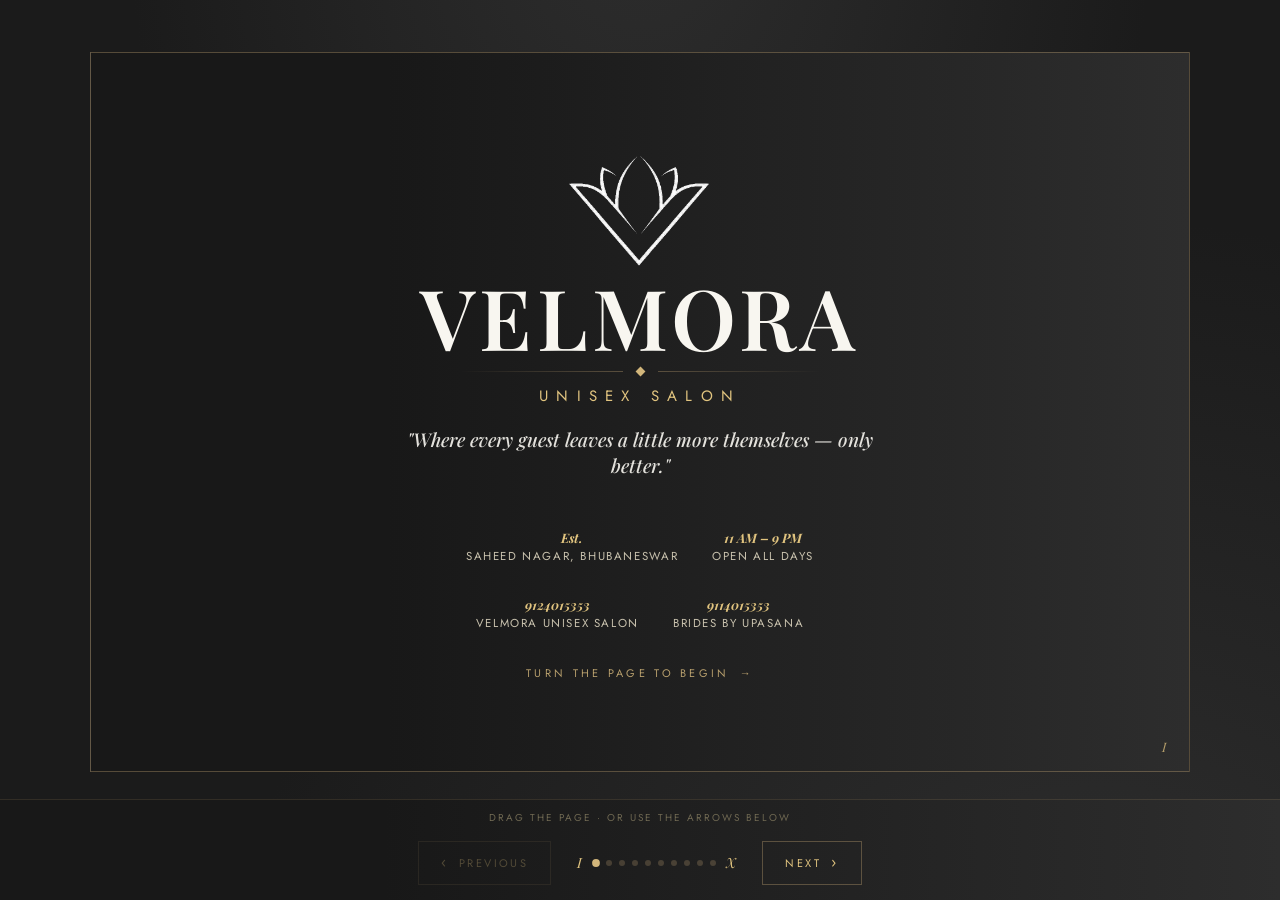
==== index.html @ 3c0b514e "Initial commit" ====
<!DOCTYPE html>
<html lang="en">

<head>
  <meta charset="UTF-8">
  <meta name="viewport" content="width=device-width, initial-scale=1.0, maximum-scale=1.0, user-scalable=no">
  <title>Velmora Unisex Salon</title>
  <link rel="stylesheet" href="style.css">
</head>
<body>
  <div class="backdrop"></div>
  <div class="book-shell">
    <div class="book" id="book">
      <!-- Page 1 start -->
      <div class="sheet" data-index="0">
        <div class="face front">
          <div class="page-inner p-home">
            <img src="logo-velmora-png.png" class="logo-img" />
            <h1>VELMORA</h1>
            <div class="divider"><span class="line"></span><span class="diamond"></span><span class="line r"></span>
            </div>
            <div class="sub">UNISEX&nbsp;SALON</div>
            <p class="tag">"Where every guest leaves a little more themselves &mdash; only better."</p>
            <div class="meta">
              <div><b>Est. </b>Saheed Nagar, Bhubaneswar</div>
              <div><b>11 AM &ndash; 9 PM</b>Open all days</div>
            </div>
            <div class="meta">
              <div><b>9124015353</b>VELMORA Unisex Salon</div>
              <div><b>9114015353</b>Brides by Upasana</div>
            </div>
            <div class="cta">Turn the page to begin <span class="arrow">&rarr;</span></div>
          </div>
        </div>
        <div class="face back">
          <div class="verso"><svg viewBox="0 0 200 150" fill="none">
              <g stroke="currentColor" stroke-width="2.4">
                <path d="M100 16 C120 42 128 70 100 112 C72 70 80 42 100 16 Z" />
              </g>
            </svg><span>Velmora</span></div>
        </div>
      </div>
      <!-- Page 2 end -->
      <!-- Page 3 start -->
      <div class="sheet" data-index="1">
        <div class="face front">
          <div class="page-inner p-menu">
            <div class="eyebrow">The Menu</div>
            <h2>Women</h2>
            <div class="lede">All prices in INR &middot; inclusive of consultation</div>
            <div class="menu-grid">
              <div class="menu-cat">
                <h3>Hair Cut</h3>
                <div class="menu-item">
                  <span class="name">Hair Cut</span>
                  <span class="dots"></span>
                  <span class="price">&#8377;800</span>
                </div>
                <div class="menu-item">
                  <span class="name">Trimming (Without Wash)</span>
                  <span class="dots"></span>
                  <span class="price">&#8377;800</span>
                </div>
                <div class="menu-item">
                  <span class="name">Creative Haircut</span>
                  <span class="dots"></span>
                  <span class="price">&#8377;1200</span>
                </div>
                <div class="menu-item">
                  <span class="name">Haircut – Child (Below 5 Years)</span>
                  <span class="dots"></span>
                  <span class="price">&#8377;450</span>
                </div>
                <div class="menu-item">
                  <span class="name">Fringe / Flick</span>
                  <span class="dots"></span>
                  <span class="price">&#8377;300</span>
                </div>
              </div>
              <div class="menu-cat">
                <h3>Hair Styling (Without Wash)</h3>
                <div class="menu-item">
                  <span class="name">Blow Dry Setting</span>
                  <span class="dots"></span>
                  <span class="price">&#8377;500</span>
                </div>
                <div class="menu-item">
                  <span class="name">Ironing</span>
                  <span class="dots"></span>
                  <span class="price">&#8377;600</span>
                </div>
                <div class="menu-item">
                  <span class="name">Waves / Curls</span>
                  <span class="dots"></span>
                  <span class="price">&#8377;700</span>
                </div>
                <div class="menu-item">
                  <span class="name">Crimping</span>
                  <span class="dots"></span>
                  <span class="price">&#8377;700</span>
                </div>
              </div>
              <div class="menu-cat">
                <h3>Hair Care (Wash / Conditioning / Massage)</h3>
                <div class="menu-item">
                  <span class="name">Hair Wash</span><span class="dots"></span>
                  <span class="price">&#8377;500 (Basic) / &#8377;500 (Signature)</span>
                </div>
                <div class="menu-item">
                  <span class="name">Hair Wash with Blow Dry Setting</span><span class="dots"></span>
                  <span class="price">&#8377;700 (Basic) / &#8377;850 (Signature)</span>
                </div>
              </div>
              <div class="menu-cat">
                <h3>Head Message</h3>
                <div class="menu-item">
                  <span class="name">Head Message (Coconut Oil)</span><span class="dots"></span>
                  <span class="price">&#8377;800</span>
                </div>
                <div class="menu-item">
                  <span class="name">Head Message (Olive Oil)</span><span class="dots"></span>
                  <span class="price">&#8377;900</span>
                </div>
                <div class="menu-item">
                  <span class="name">Head Message (Almond Oil)</span><span class="dots"></span>
                  <span class="price">&#8377;900</span>
                </div>
                <div class="menu-item">
                  <span class="name">Dry</span><span class="dots"></span>
                  <span class="price">&#8377;400</span>
                </div>
              </div>
            </div>
          </div>
        </div>
        <div class="face back">
          <div class="verso"><svg viewBox="0 0 200 150" fill="none">
              <g stroke="currentColor" stroke-width="2.4">
                <path d="M140 38 C120 44 106 66 100 100 C128 96 148 82 156 60 C160 50 152 42 140 38 Z" />
              </g>
            </svg><span>Velmora</span></div>
        </div>
      </div>
      <!-- Page 3 end -->
      <!-- Page 4 start -->
      <div class="sheet" data-index="2">
        <div class="face front">
          <div class="page-inner p-menu">
            <div class="eyebrow">Women</div>
            <div class="lede">All prices in INR &middot; inclusive of consultation</div>
            <div class="menu-grid">
              <div class="menu-cat">
                <h3>Hair Colour (With Amonia)</h3>
                <div class="menu-item">
                  <span class="name">Chunks</span>
                  <span class="dots"></span>
                  <span class="price">&#8377;600</span>
                </div>
                <div class="menu-item">
                  <span class="name">Root Touch ( upto 1 inch)</span>
                  <span class="dots"></span>
                  <span class="price">&#8377;1500</span>
                </div>
                <div class="menu-item">
                  <span class="name">Global Colour</span>
                  <span class="dots"></span>
                  <span class="price">&#8377;3000 / &#8377;4000 / &#8377;5000</span>
                </div>
                <div class="menu-item">
                  <span class="name">Highlighter ( per foil)</span>
                  <span class="dots"></span>
                  <span class="price">&#8377;400</span>
                </div>
                <div class="menu-item">
                  <span class="name">Umbre</span>
                  <span class="dots"></span>
                  <span class="price">&#8377;4000 / &#8377;5000 / &#8377;6000</span>
                </div>
                <div class="menu-item">
                  <span class="name">Balayage</span>
                  <span class="dots"></span>
                  <span class="price">&#8377;6000 / &#8377;8000 / &#8377;10000</span>
                </div>
              </div>
              <div class="menu-cat">
                <h3>Hair Colour (Without Amonia)</h3>
                <div class="menu-item">
                  <span class="name">Chunks</span><span class="dots"></span>
                  <span class="price">&#8377;700</span>
                </div>
                <div class="menu-item">
                  <span class="name">Root Touch ( upto 1 inch)</span><span class="dots"></span>
                  <span class="price">&#8377;1800</span>
                </div>
                <div class="menu-item">
                  <span class="name">Global Colour</span><span class="dots"></span>
                  <span class="price">&#8377;3500 / &#8377;4500 / &#8377;5500</span>
                </div>
                <div class="menu-item">
                  <span class="name">Highlighter ( per foil)</span><span class="dots"></span>
                  <span class="price">&#8377;500</span>
                </div>
                <div class="menu-item">
                  <span class="name">Umbre</span><span class="dots"></span>
                  <span class="price">&#8377;4500 / &#8377;5500 / &#8377;6500</span>
                </div>
                <div class="menu-item">
                  <span class="name">Balayage</span><span class="dots"></span>
                  <span class="price">&#8377;5500 / &#8377;6500 / &#8377;7500 / &#8377;8500 / &#8377;10000</span>
                </div>
              </div>
              <div class="menu-cat">
                <h3>Loreal Hair SPA </h3>
                <div class="menu-item">
                  <span class="name">Deep Conditioning SPA</span><span class="dots"></span>
                  <span class="price">&#8377;1800 / &#8377;2000 / &#8377; 2200</span>
                </div>
                <div class="menu-item">
                  <span class="name">Deep Moisture SPA</span><span class="dots"></span>
                  <span class="price">&#8377;2000 / &#8377;2300 / &#8377;2600</span>
                </div>
                <div class="menu-item">
                  <span class="name">Keratin SPA</span><span class="dots"></span>
                  <span class="price">&#8377;2800 / &#8377;3000</span>
                </div>
                <div class="menu-item">
                  <span class="name">Colour Masion SPA</span><span class="dots"></span>
                  <span class="price">&#8377;2300 / &#8377;2500 / &#8377;2700 </span>
                </div>
                <div class="menu-item">
                  <span class="name">Deep Repair SPA</span><span class="dots"></span>
                  <span class="price">&#8377;2500 / &#8377;3000 </span>
                </div>
              </div>
              <div class="menu-cat">
                <h3>Wella Hair SPA</h3>
                <div class="menu-item">
                  <span class="name">Deep Conditioning SPA</span><span class="dots"></span>
                  <span class="price">&#8377;1800 / &#8377; 2200</span>
                </div>
                <div class="menu-item">
                  <span class="name">Deep Moisture SPA</span><span class="dots"></span>
                  <span class="price">&#8377;2000 / &#8377;2200 / &#8377;2400 / &#8377;2500</span>
                </div>
                <div class="menu-item">
                  <span class="name">Keratin SPA</span><span class="dots"></span>
                  <span class="price">&#8377;2800 / &#8377;3000 / &#8377;3500 </span>
                </div>
                <div class="menu-item">
                  <span class="name">Colour Masion SPA</span><span class="dots"></span>
                  <span class="price">&#8377;2500 / &#8377;2800 / &#8377;3000 </span>
                </div>
              </div>
            </div>
          </div>
        </div>
        <div class="face back">
          <div class="verso"><svg viewBox="0 0 200 150" fill="none">
              <g stroke="currentColor" stroke-width="2.4">
                <path d="M140 38 C120 44 106 66 100 100 C128 96 148 82 156 60 C160 50 152 42 140 38 Z" />
              </g>
            </svg><span>Velmora</span></div>
        </div>
      </div>
      <!-- Page 4 end -->
      <!-- Page 3 start -->
      <div class="sheet" data-index="3">
        <div class="face front">
          <div class="page-inner p-menu">
            <div class="eyebrow">Women</div>
            <div class="lede">All prices in INR &middot; inclusive of consultation</div>
            <div class="menu-grid">
              <div class="menu-cat">
                <h3>Hair Ritual SPA</h3>
                <div class="menu-item">
                  <span class="name">Wellaplex</span>
                  <span class="dots"></span>
                  <span class="price">&#8377;3500</span>
                </div>
                <div class="menu-item">
                  <span class="name">Anti Dandruff</span>
                  <span class="dots"></span>
                  <span class="price">&#8377;2000</span>
                </div>
                <div class="menu-item">
                  <span class="name">Anti Breakage</span>
                  <span class="dots"></span>
                  <span class="price">&#8377;2500</span>
                </div>
                <div class="menu-item">
                  <span class="name">Scalp Hydrating</span>
                  <span class="dots"></span>
                  <span class="price">&#8377;2000</span>
                </div>
                <div class="menu-item">
                  <span class="name">Scalp Misturising</span>
                  <span class="dots"></span>
                  <span class="price">&#8377;2000</span>
                </div>
              </div>
              <div class="menu-cat">
                <h3>Hair Texture </h3>
                <div class="menu-item">
                  <span class="name">Straighling / Smoothing</span>
                  <span class="dots"></span>
                  <span class="price">&#8377;6000 / &#8377;7000 / &#8377;8000 / &#8377;9000</span>
                </div>
                <div class="menu-item">
                  <span class="name">Keratin</span>
                  <span class="dots"></span>
                  <span class="price">&#8377;6000 / &#8377;7000 / &#8377;8000 / &#8377;9000</span>
                </div>
                <div class="menu-item">
                  <span class="name">Botox /Nanoplacia</span>
                  <span class="dots"></span>
                  <span class="price">&#8377;6500 / &#8377;7500 / &#8377;8500 / &#8377;9500</span>
                </div>
              </div>
              <div class="menu-cat">
                <h3>Threading</h3>
                <div class="menu-item">
                  <span class="name">Eyebrows </span><span class="dots"></span>
                  <span class="price">&#8377;550 (per each)</span>
                </div>
                <div class="menu-item">
                  <span class="name">Upper Lip / Lower Lip</span><span class="dots"></span>
                  <span class="price">&#8377;50</span>
                </div>
                <div class="menu-item">
                  <span class="name">Forehead </span><span class="dots"></span>
                  <span class="price">&#8377;50</span>
                </div>
                <div class="menu-item">
                  <span class="name">Chin </span><span class="dots"></span>
                  <span class="price">&#8377;50</span>
                </div>
                <div class="menu-item">
                  <span class="name">Side Lock</span><span class="dots"></span>
                  <span class="price">&#8377;50</span>
                </div>
                <div class="menu-item">
                  <span class="name">Full Face</span><span class="dots"></span>
                  <span class="price">&#8377; 500</span>
                </div>
              </div>
              <div class="menu-cat">
                <h3>Manicure / Pedicure </h3>
                <div class="menu-item">
                  <span class="name">Hand and Foot Massage </span><span class="dots"></span>
                  <span class="price">&#8377;500</span>
                </div>
                <div class="menu-item">
                  <span class="name">Classic Manicure / Pedicure</span><span class="dots"></span>
                  <span class="price">&#8377;750</span>
                </div>
                <div class="menu-item">
                  <span class="name">Premium Manicure / Pedicure</span><span class="dots"></span>
                  <span class="price">&#8377;800</span>
                </div>
                <div class="menu-item">
                  <span class="name">Luxury Manicure / Pedicure </span><span class="dots"></span>
                  <span class="price">&#8377;1500</span>
                </div>
              </div>
            </div>
          </div>
        </div>
        <div class="face back">
          <div class="verso"><svg viewBox="0 0 200 150" fill="none">
              <g stroke="currentColor" stroke-width="2.4">
                <path d="M140 38 C120 44 106 66 100 100 C128 96 148 82 156 60 C160 50 152 42 140 38 Z" />
              </g>
            </svg><span>Velmora</span></div>
        </div>
      </div>
      <!-- Page 5 end -->
      <!-- Page 4 start -->
      <div class="sheet" data-index="4">
        <div class="face front">
          <div class="page-inner p-menu">
            <div class="eyebrow">Women</div>
            <div class="lede">All prices in INR &middot; inclusive of consultation</div>
            <div class="menu-grid">
              <div class="menu-cat">
                <h3>Waxing</h3>
                <div class="menu-item">
                  <span class="name">Forehead</span>
                  <span class="dots"></span>
                  <span class="price">&#8377;70</span>
                </div>
                <div class="menu-item">
                  <span class="name">Upper Lip</span>
                  <span class="dots"></span>
                  <span class="price">&#8377;70</span>
                </div>
                <div class="menu-item">
                  <span class="name">Chin </span>
                  <span class="dots"></span>
                  <span class="price">&#8377;70</span>
                </div>
                <div class="menu-item">
                  <span class="name">Nose </span>
                  <span class="dots"></span>
                  <span class="price">&#8377;70</span>
                </div>
                <div class="menu-item">
                  <span class="name">Jaw Line</span>
                  <span class="dots"></span>
                  <span class="price">&#8377;100</span>
                </div>
                <div class="menu-item">
                  <span class="name">Side Lock </span>
                  <span class="dots"></span>
                  <span class="price">&#8377;100</span>
                </div>
                <div class="menu-item">
                  <span class="name">Under Arms (Rica)</span>
                  <span class="dots"></span>
                  <span class="price">&#8377;200</span>
                </div>
                <div class="menu-item">
                  <span class="name">Under Arms (brazilian) </span>
                  <span class="dots"></span>
                  <span class="price">&#8377;300</span>
                </div>
                <div class="menu-item">
                  <span class="name">Full Leg </span>
                  <span class="dots"></span>
                  <span class="price">&#8377;700</span>
                </div>
                <div class="menu-item">
                  <span class="name">Half Leg </span>
                  <span class="dots"></span>
                  <span class="price">&#8377;550</span>
                </div>
                <div class="menu-item">
                  <span class="name">Full Arms</span>
                  <span class="dots"></span>
                  <span class="price">&#8377;550</span>
                </div>
                <div class="menu-item">
                  <span class="name">Half Arms</span>
                  <span class="dots"></span>
                  <span class="price">&#8377;300</span>
                </div>
              </div>
              <div class="menu-cat">
                <h3>Waxing</h3>
                <div class="menu-item">
                  <span class="name">Full Front</span>
                  <span class="dots"></span>
                  <span class="price">&#8377;1000</span>
                </div>
                <div class="menu-item">
                  <span class="name">Half Front </span>
                  <span class="dots"></span>
                  <span class="price">&#8377;500</span>
                </div>
                <div class="menu-item">
                  <span class="name">Full Back</span>
                  <span class="dots"></span>
                  <span class="price">&#8377;1000</span>
                </div>
                <div class="menu-item">
                  <span class="name">Half Back</span>
                  <span class="dots"></span>
                  <span class="price">&#8377;500</span>
                </div>
                <div class="menu-item">
                  <span class="name">Full Body </span>
                  <span class="dots"></span>
                  <span class="price">&#8377;3500</span>
                </div>
                <div class="menu-item">
                  <span class="name">Bikini</span>
                  <span class="dots"></span>
                  <span class="price">&#8377;2500</span>
                </div>
              </div>
            </div>
          </div>
        </div>
        <div class="face back">
          <div class="verso"><svg viewBox="0 0 200 150" fill="none">
              <g stroke="currentColor" stroke-width="2.4">
                <path d="M140 38 C120 44 106 66 100 100 C128 96 148 82 156 60 C160 50 152 42 140 38 Z" />
              </g>
            </svg><span>Velmora</span></div>
        </div>
      </div>
      <!-- Page 5 end -->
      <!-- Page 6 start -->
      <div class="sheet" data-index="5">
        <div class="face front">
          <div class="page-inner p-menu">
            <div class="eyebrow">Women</div>
            <div class="lede">All prices in INR &middot; inclusive of consultation</div>
            <div class="menu-grid">
              <div class="menu-cat">
                <h3>D-TAN</h3>
                <div class="menu-item">
                  <span class="name">Face </span><span class="dots"></span>
                  <span class="price">&#8377;500</span>
                </div>
                <div class="menu-item">
                  <span class="name">Full Front</span><span class="dots"></span>
                  <span class="price">&#8377; 800</span>
                </div>
                <div class="menu-item">
                  <span class="name">Half Front</span><span class="dots"></span>
                  <span class="price">&#8377;400</span>
                </div>
                <div class="menu-item">
                  <span class="name">Full Back</span><span class="dots"></span>
                  <span class="price">&#8377;800</span>
                </div>
                <div class="menu-item">
                  <span class="name">Half Back</span><span class="dots"></span>
                  <span class="price">&#8377;400</span>
                </div>
                <div class="menu-item">
                  <span class="name">Full Leg </span><span class="dots"></span>
                  <span class="price">&#8377;800</span>
                </div>
                <div class="menu-item">
                  <span class="name">Half Leg</span><span class="dots"></span>
                  <span class="price">&#8377;400</span>
                </div>
                <div class="menu-item">
                  <span class="name">Full Arms</span><span class="dots"></span>
                  <span class="price">&#8377;600</span>
                </div>
                <div class="menu-item">
                  <span class="name">Half Arms</span><span class="dots"></span>
                  <span class="price">&#8377;300</span>
                </div>
                <div class="menu-item">
                  <span class="name">Under Arms</span><span class="dots"></span>
                  <span class="price">&#8377;200</span>
                </div>
                <div class="menu-item">
                  <span class="name">Full Body</span><span class="dots"></span>
                  <span class="price">&#8377;3500</span>
                </div>
              </div>
              <div class="menu-cat">
                <h3>Facial</h3>
                <div class="menu-item">
                  <span class="name">All Skin Type</span>
                  <span class="dots"></span>
                  <span class="price">--</span>
                </div>
                <div class="menu-item">
                  <span class="name">Half Front </span>
                  <span class="dots"></span>
                  <span class="price">&#8377;500</span>
                </div>
                <div class="menu-item">
                  <span class="name">Full Back</span>
                  <span class="dots"></span>
                  <span class="price">&#8377;1000</span>
                </div>
                <div class="menu-item">
                  <span class="name">Half Back</span>
                  <span class="dots"></span>
                  <span class="price">&#8377;500</span>
                </div>
                <div class="menu-item">
                  <span class="name">Full Body </span>
                  <span class="dots"></span>
                  <span class="price">&#8377;3500</span>
                </div>
                <div class="menu-item">
                  <span class="name">Bikini</span>
                  <span class="dots"></span>
                  <span class="price">&#8377;2500</span>
                </div>
                <div class="menu-cat">
                <h3>CLEAN-UP</h3>
                <div class="menu-item">
                  <span class="name">Basic clean-up for dry skin</span>
                  <span class="dots"></span>
                  <span class="price">--</span>
                </div>
                <div class="menu-item">
                  <span class="name">Basic clean-up for oily skin</span>
                  <span class="dots"></span>
                  <span class="price">--</span>
                </div>
                <div class="menu-item">
                  <span class="name">Anti-tan kanpeki clean up</span>
                  <span class="dots"></span>
                  <span class="price">--</span>
                </div>
              </div>
              </div>
            </div>
          </div>
        </div>
        <div class="face back">
          <div class="verso"><svg viewBox="0 0 200 150" fill="none">
              <g stroke="currentColor" stroke-width="2.4">
                <path d="M140 38 C120 44 106 66 100 100 C128 96 148 82 156 60 C160 50 152 42 140 38 Z" />
              </g>
            </svg><span>Velmora</span></div>
        </div>
      </div>
      <!-- Page 6 end -->
      <!-- Page 7 start -->
      <div class="sheet" data-index="6">
        <div class="face front">
          <div class="page-inner p-menu">
            <div class="eyebrow">The Menu</div>
            <h2>Men</h2>
            <div class="lede">All prices in INR &middot; inclusive of consultation</div>
            <div class="menu-grid">
              <div class="menu-cat">
                <h3>Hair Cut</h3>
                <div class="menu-item">
                  <span class="name">Hair Cut</span>
                  <span class="dots"></span>
                  <span class="price">&#8377;450</span>
                </div>
                <div class="menu-item">
                  <span class="name">Haircut – Child (Below 5 Years)</span>
                  <span class="dots"></span>
                  <span class="price">&#8377;300</span>
                </div>
                <div class="menu-item">
                  <span class="name">Hair Wash</span>
                  <span class="dots"></span>
                  <span class="price">&#8377;250</span>
                </div>
                <div class="menu-item">
                  <span class="name">Wash and Styling</span>
                  <span class="dots"></span>
                  <span class="price">&#8377;300</span>
                </div>
              </div>
              <div class="menu-cat">
                <h3>Beard</h3>
                <div class="menu-item">
                  <span class="name">Beard Shaving</span>
                  <span class="dots"></span>
                  <span class="price">&#8377;200</span>
                </div>
                <div class="menu-item">
                  <span class="name">Beard Trimming</span>
                  <span class="dots"></span>
                  <span class="price">&#8377;250</span>
                </div>
                <div class="menu-item">
                  <span class="name">Beard Styling</span>
                  <span class="dots"></span>
                  <span class="price">&#8377;300</span>
                </div>
              </div>
              <div class="menu-cat">
                <h3>Hair SPA (Gents) Loreal / Wella </h3>
                <div class="menu-item">
                  <span class="name">Deep Conditioning</span><span class="dots"></span>
                  <span class="price">&#8377;1300</span>
                </div>
                <div class="menu-item">
                  <span class="name">Deep Moisturising</span><span class="dots"></span>
                  <span class="price">&#8377;1500</span>
                </div>
                <div class="menu-item">
                  <span class="name">Deep Repairing</span><span class="dots"></span>
                  <span class="price">&#8377;1700</span>
                </div>
                <div class="menu-item">
                  <span class="name">Colour Shine</span><span class="dots"></span>
                  <span class="price">&#8377;1500</span>
                </div>
              </div>
              <div class="menu-cat">
                <h3>Hair Rituals</h3>
                <div class="menu-item">
                  <span class="name">Anti Dandruff </span><span class="dots"></span>
                  <span class="price">&#8377;1500</span>
                </div>
                <div class="menu-item">
                  <span class="name">Anti Breakage</span><span class="dots"></span>
                  <span class="price">&#8377;1500</span>
                </div>
                <div class="menu-cat">
                  <h3>Head Massage</h3>
                  <div class="menu-item">
                    <span class="name">Head Massage (coconut oil / olive oil / almond oil)</span><span
                      class="dots"></span>
                    <span class="price">&#8377;800</span>
                  </div>
                </div>
              </div>
            </div>
          </div>
        </div>
        <div class="face back">
          <div class="verso"><svg viewBox="0 0 200 150" fill="none">
              <g stroke="currentColor" stroke-width="2.4">
                <path d="M140 38 C120 44 106 66 100 100 C128 96 148 82 156 60 C160 50 152 42 140 38 Z" />
              </g>
            </svg><span>Velmora</span></div>
        </div>
      </div>
      <!-- Page 7 end -->
      <!-- Page 8 start -->
      <div class="sheet" data-index="7">
        <div class="face front">
          <div class="page-inner p-menu">
            <div class="eyebrow">The Menu</div>
            <h2>Men</h2>
            <div class="lede">All prices in INR &middot; inclusive of consultation</div>
            <div class="menu-grid">
              <div class="menu-cat">
                <h3>Colour </h3>
                <div class="menu-item">
                  <span class="name">Global Colour </span>
                  <span class="dots"></span>
                  <span class="price">&#8377;1500 / &#8377;3000</span>
                </div>
                <div class="menu-item">
                  <span class="name">Highlight Hair Colour</span>
                  <span class="dots"></span>
                  <span class="price">&#8377;1500 / &#8377; 3000</span>
                </div>
                <div class="menu-item">
                  <span class="name">Beard Colour</span>
                  <span class="dots"></span>
                  <span class="price">&#8377;600</span>
                </div>
                <div class="menu-item">
                  <span class="name">Moustache Colour</span>
                  <span class="dots"></span>
                  <span class="price">&#8377;300</span>
                </div>
              </div>
              <div class="menu-cat">
                <h3>Hair SPA</h3>
                <div class="menu-item">
                  <span class="name">Deep Conditioning SPA</span>
                  <span class="dots"></span>
                  <span class="price">&#8377;1200</span>
                </div>
                <div class="menu-item">
                  <span class="name">Colour Save Hair SPA</span>
                  <span class="dots"></span>
                  <span class="price">&#8377;2000</span>
                </div>
                <div class="menu-item">
                  <span class="name">Dandruff Treatment</span>
                  <span class="dots"></span>
                  <span class="price">&#8377;2000</span>
                </div>
              </div>
              <div class="menu-cat">
                <h3>Hair Texture </h3>
                <div class="menu-item">
                  <span class="name">Straightening / Smoothening / Rebonding</span><span class="dots"></span>
                  <span class="price">&#8377;3000 / &#8377;3500 / &#8377;4000</span>
                </div>
                <div class="menu-item">
                  <span class="name">Keratin </span><span class="dots"></span>
                  <span class="price">&#8377; 3000 / &#8377; 4000 / &#8377;5000</span>
                </div>
                <div class="menu-item">
                  <span class="name">Botox/nanoplastia</span><span class="dots"></span>
                  <span class="price">&#8377;3000 / &#8377;4000 / &#8377;5000</span>
                </div>
              </div>
            </div>
          </div>
        </div>
        <div class="face back">
          <div class="verso"><svg viewBox="0 0 200 150" fill="none">
              <g stroke="currentColor" stroke-width="2.4">
                <path d="M140 38 C120 44 106 66 100 100 C128 96 148 82 156 60 C160 50 152 42 140 38 Z" />
              </g>
            </svg><span>Velmora</span></div>
        </div>
      </div>
      <!-- Page 8 end -->
      <!-- Page 9 start -->
      <div class="sheet" data-index="8">
        <div class="face front">
          <div class="page-inner p-team">
            <div class="eyebrow">The Chairs</div>
            <h2>Our Stylists</h2>
            <div class="lede">Every stylist trained across three continents of technique</div>
            <div class="team-grid">
              <div class="team-card">
                <div class="avatar">D</div>
                <h4>DEEP</h4>
                <!-- <div class="role">Creative Director</div> -->
                <!-- <p>Colour specialist &amp; balayage lead, 12 yrs experience.</p> -->
              </div>
              <div class="team-card">
                <div class="avatar">A</div>
                <h4>ALEX</h4>
                <!-- <div class="role">Senior Stylist</div> -->
                <!-- <p>Precision cutting &amp; men's grooming expert.</p> -->
              </div>
              <div class="team-card">
                <div class="avatar">A</div>
                <h4>ARPITA</h4>
                <!-- <div class="role">Skin &amp; Spa Lead</div> -->
                <!-- <p>Certified aesthetician, facial &amp; body therapies.</p> -->
              </div>
              <div class="team-card">
                <div class="avatar">K</div>
                <h4>KAPTAN</h4>
                <!-- <div class="role">Makeup Artist</div> -->
                <!-- <p>Bridal &amp; editorial makeup, HD specialist.</p> -->
              </div>
            </div>
          </div>
        </div>
        <div class="face back">
          <div class="verso"><svg viewBox="0 0 200 150" fill="none">
              <g stroke="currentColor" stroke-width="2.4">
                <path d="M12 56 C46 58 76 78 100 132 C124 78 154 58 188 56" />
              </g>
            </svg><span>Velmora</span></div>
        </div>
      </div>
      <!-- Page 9 end -->
      <!-- Page 10 start -->
      <div class="sheet" data-index="9">
        <div class="face front">
          <div class="page-inner p-contact">
            <div class="thankyou-msg">
              <div class="eyebrow">THANK YOU</div>
              <h2>Thank You for Choosing Velmora</h2>
              <div class="lede">Your trust means the world to us.</div>
            </div>
          </div>
        </div>
        <div class="face back">
          <div class="verso"><svg viewBox="0 0 200 150" fill="none">
              <g stroke="currentColor" stroke-width="2.4">
                <path d="M100 16 C120 42 128 70 100 112 C72 70 80 42 100 16 Z" />
              </g>
            </svg><span>Velmora</span></div>
        </div>
      </div>
      <!-- Page 10 end -->
    </div>
  </div>
  <div class="footer-bottom">
  <div class="hint">Drag the page &middot; or use the arrows below</div>
  <div class="controls">
    <button class="nav-btn" id="prevBtn"><span class="ic">&#8249;</span> Previous</button>
    <div class="progress">
      <span id="folioLabel">I</span>
      <div class="dots" id="dots"></div>
      <span id="folioTotal">X</span>
    </div>
    <button class="nav-btn" id="nextBtn">Next <span class="ic">&#8250;</span></button>
  </div>
  </div>
  <script src="script.js"></script>
  <script>
// Disable right click
document.addEventListener("contextmenu", function (e) {
    e.preventDefault();
});

// Disable Ctrl + Mouse Wheel zoom
document.addEventListener("wheel", function (e) {
    if (e.ctrlKey) {
        e.preventDefault();
    }
}, { passive: false });

// Disable keyboard zoom shortcuts
document.addEventListener("keydown", function (e) {
    if (
        (e.ctrlKey || e.metaKey) &&
        (
            e.key === "+" ||
            e.key === "-" ||
            e.key === "=" ||
            e.key === "_" ||
            e.key === "0"
        )
    ) {
        e.preventDefault();
    }
});

// Disable pinch zoom (touch devices)
document.addEventListener("touchmove", function (e) {
    if (e.scale !== undefined && e.scale !== 1) {
        e.preventDefault();
    }
}, { passive: false });

// Disable double-tap zoom
let lastTouchEnd = 0;
document.addEventListener("touchend", function (e) {
    const now = Date.now();
    if (now - lastTouchEnd <= 300) {
        e.preventDefault();
    }
    lastTouchEnd = now;
}, false);

// Prevent gesture events (Safari)
document.addEventListener("gesturestart", function (e) {
    e.preventDefault();
});

document.addEventListener("gesturechange", function (e) {
    e.preventDefault();
});

document.addEventListener("gestureend", function (e) {
    e.preventDefault();
});
</script>
</body>

</html>
---- style.css ----
@import url('https://fonts.googleapis.com/css2?family=Playfair+Display:ital,wght@0,400;0,500;0,600;0,700;1,500&family=Jost:wght@300;400;500;600&display=swap');

:root{
  --ink:#0a0a0a;
  --ink-2:#141310;
  --ink-3:#1d1b16;
  --paper:#f3eee3;
  --paper-2:#e7dfc9;
  --white:#f8f6f0;
  --gold:#d2b67b;
  --gold-soft:#e1c47f;
  --gold-dim: rgba(200,168,118,0.35);
  --serif: 'Playfair Display', Georgia, serif;
  --sans: 'Jost', 'Helvetica Neue', Arial, sans-serif;
}

*{box-sizing:border-box;}
html,body{margin:0;padding:0;}
body{
  background: linear-gradient(90deg,rgba(24, 24, 24, 1) 34%, rgba(45, 45, 45, 1) 100%);
  color: var(--white);
  font-family: var(--sans);
  height:100vh;
  /* overflow:hidden; */
  -webkit-font-smoothing:antialiased;
  user-select:none;
}

/* ---------- ambient backdrop ---------- */
.backdrop{
  position:fixed; inset:0; z-index:0;
  background:radial-gradient(ellipse at 50% -17%, #2e2e2e, transparent 57%),radial-gradient(ellipse at 86% 110%, #2e2e2e, transparent 55%),#1b1b1b;
}

/* ---------- shell ---------- */
.book-shell{
  position:relative; z-index:1;
  width:100%;
  height: calc(100vh - 96px);
  display:flex; align-items:center; justify-content:center;
  perspective: 2600px;
  padding: 2.2vh 3vw 0 3vw;
}

.book{
  position:relative;
  width:min(1100px, 92vw);
  height:100%;
  max-height: 720px;
  transform-style:preserve-3d;
}

/* ---------- sheets ---------- */
.sheet{
  position:absolute; inset:0;
  transform-style:preserve-3d;
  transform-origin:left center;
  transition: transform 0.85s cubic-bezier(.65,0,.35,1);
  will-change: transform;
}
.sheet.dragging{ transition:none; }

.face{
  position:absolute; inset:0;
  backface-visibility:hidden;
  border:1px solid var(--gold-dim);
  overflow-y:auto;
  overflow-x:hidden;
  scrollbar-width: thin;
  scrollbar-color: var(--gold-dim) transparent;
}
.face::-webkit-scrollbar{ width:6px; }
.face::-webkit-scrollbar-thumb{ background:var(--gold-dim); border-radius:4px; }

.face.front{
  background:
  linear-gradient(90deg,rgba(24, 24, 24, 1) 27%, rgba(45, 45, 45, 1) 100%);
  color:var(--white);
}
.face.back{
  transform: rotateY(180deg);
  background: var(--paper);
  color:#3a3324;
}
.face.back .verso{
  position:absolute; inset:0;
  display:flex; align-items:center; justify-content:center;
  flex-direction:column; gap:10px;
  opacity:0.55;
}
.face.back .verso svg{ width:70px; height:52px; color:var(--gold); opacity:.7; }
.face.back .verso span{ font-family:var(--serif); letter-spacing:.35em; font-size:11px; color:#8a7a54; text-transform:uppercase; }

.shade{
  position:absolute; inset:0; pointer-events:none;
  background: linear-gradient(to right, rgba(0,0,0,0.55), rgba(0,0,0,0) 55%);
  opacity: 0;
}

/* ---------- page inner padding / frame ---------- */
.page-inner{
  position:relative;
  height:100%;
  padding: clamp(20px,4vh,46px) clamp(20px,5vw,64px);
  display:flex;
  flex-direction:column;
}
.folio{
  position:absolute;
  bottom: 16px; right: 22px;
  font-family:var(--serif);
  font-style:italic;
  font-size:13px;
  color: var(--gold-soft);
  letter-spacing:.06em;
  opacity:.75;
}
.face.back .folio{ color:#8a7a54; }

.eyebrow{
  font-family:var(--sans);
  font-size:11px;
  letter-spacing:.42em;
  text-transform:uppercase;
  color: var(--gold);
  margin: 0 0 10px 0;
}
.rule{
  width:56px; height:1px; background:var(--gold);
  margin: 6px 0 22px 0; opacity:.7;
}

/* ================= PAGE 1 — HOME ================= */
.p-home{ align-items:center; justify-content:center; text-align:center; }
.p-home .emblem{ width:min(150px,20vw); height:auto; color:var(--white); margin-bottom:6px; }
.p-home h1{
  font-family:var(--serif);
  font-weight:600;
  font-size:clamp(38px,7.2vw,84px);
  letter-spacing:.05em;
  margin:0;
  line-height:1;
}
.p-home .sub{
  font-family:var(--sans);
  letter-spacing:.55em;
  font-size:clamp(11px,1.6vw,15px);
  color:var(--gold-soft);
  margin-top:0px;
}
.p-home .divider{ display:flex; align-items:center; gap:14px; margin:10px 0; width:min(360px,60vw); }
.p-home .divider .line{ flex:1; height:1px; background:linear-gradient(to right, transparent, var(--gold-dim)); }
.p-home .divider .line.r{ background:linear-gradient(to left, transparent, var(--gold-dim)); }
.p-home .divider .diamond{ width:7px; height:7px; background:var(--gold); transform:rotate(45deg); }
.p-home .tag{
  font-family:var(--serif); font-style:italic; font-weight:500;
  font-size:clamp(14px,2vw,19px); color:var(--white); opacity:.9;
  max-width:520px;
}
.p-home .meta{
  margin-top:32px; display:flex; gap:34px; flex-wrap:wrap; justify-content:center;
  font-size:11.5px; letter-spacing:.14em; text-transform:uppercase; color:#c9c2ae;
}
.p-home .meta b{ display:block; color:var(--gold-soft); font-family:var(--serif); font-style:italic; letter-spacing:0; font-size:13px; margin-bottom:2px; text-transform:none;}
.p-home .cta{
  margin-top:34px; font-size:11px; letter-spacing:.3em; text-transform:uppercase;
  color:var(--gold); display:flex; align-items:center; gap:10px; opacity:.85;
}
.p-home .cta .arrow{ display:inline-block; animation: nudge 1.8s ease-in-out infinite; }
@keyframes nudge{ 0%,100%{transform:translateX(0);} 50%{transform:translateX(6px);} }

/* ================= PAGE 2 — ABOUT ================= */
.p-about h2{ font-family:var(--serif); font-weight:600; font-size:clamp(28px,4vw,46px); margin:0; letter-spacing:.02em;}
.p-about p{ font-size:14.5px; line-height:1.85; color:#d8d3c4; max-width:640px; margin:0 0 16px 0; }
.p-about .stats{ display:flex; gap:clamp(20px,4vw,54px); margin:22px 0 26px 0; flex-wrap:wrap; }
.p-about .stats div{ text-align:left; }
.p-about .stats b{ display:block; font-family:var(--serif); font-size:clamp(24px,3vw,34px); color:var(--gold-soft); }
.p-about .stats span{ font-size:10.5px; letter-spacing:.18em; text-transform:uppercase; color:#a8a08a; }
.p-about .values{ list-style:none; margin:6px 0 0 0; padding:0; display:grid; gap:10px; max-width:520px; }
.p-about .values li{ font-size:13.5px; color:#d8d3c4; display:flex; gap:10px; align-items:baseline; }
.p-about .values li::before{ content:''; width:5px; height:5px; background:var(--gold); border-radius:50%; flex:none; transform:translateY(-2px); }
.p-about .values b{ color:var(--white); font-weight:600; }

/* ================= PAGE 3 — SERVICES / MENU ================= */
.p-menu h2{ font-family:var(--serif); font-weight:600; font-size:clamp(28px,4vw,46px); margin:0 0 4px 0; }
.p-menu .lede{ font-size:13px; color:#a8a08a; margin-bottom:18px; font-style:italic; font-family:var(--serif); }
.menu-grid{ display:grid; grid-template-columns:repeat(2,1fr); gap:24px 40px; }
@media (max-width:720px){ .menu-grid{ grid-template-columns:1fr; } }
.menu-cat h3{
  font-family:var(--sans); font-size:11.5px; letter-spacing:.32em; text-transform:uppercase;
  color:var(--gold); margin:0 0 12px 0; padding-bottom:8px; border-bottom:1px solid var(--gold-dim);
}
.menu-item{ display:flex; justify-content:space-between; gap:12px; padding:7px 0; font-size:13.5px; }
.menu-item .name{ color:var(--white); }
.menu-item .name small{ display:block; color:#9b937c; font-size:11px; margin-top:2px; }
.menu-item .price{ color:var(--gold-soft); font-family:var(--serif); font-style:italic; white-space:nowrap; }
.menu-item .dots{ flex:1; border-bottom:1px dotted rgba(255,255,255,0.15); margin:0 8px 5px 8px; }

/* ================= PAGE 4 — TEAM ================= */
.p-team h2{ font-family:var(--serif); font-weight:600; font-size:clamp(28px,4vw,46px); margin:0 0 4px 0; }
.p-team .lede{ font-size:13px; color:#a8a08a; margin-bottom:20px; font-style:italic; font-family:var(--serif); }
.team-grid{ display:grid; grid-template-columns:repeat(4,1fr); gap:18px; flex:1; }
@media (max-width:720px){ .team-grid{ grid-template-columns:repeat(2,1fr); } }
.team-card{ text-align:center; }
.avatar{
  width:64px; height:64px; margin:0 auto 12px auto; border-radius:50%;
  border:1px solid var(--gold-dim);
  display:flex; align-items:center; justify-content:center;
  font-family:var(--serif); font-style:italic; font-size:20px; color:var(--gold-soft);
  background:radial-gradient(circle at 35% 30%, rgba(200,168,118,0.14), transparent 70%);
}
.team-card h4{ font-family:var(--serif); font-size:15px; margin:0 0 2px 0; font-weight:600; }
.team-card .role{ font-size:10px; letter-spacing:.16em; text-transform:uppercase; color:var(--gold); margin-bottom:8px; }
.team-card p{ font-size:12px; color:#b7b09b; line-height:1.6; margin:0; }

/* ================= PAGE 5 — CONTACT ================= */
.p-contact h2{ font-family:var(--serif); font-weight:600; font-size:clamp(28px,4vw,46px); margin:0 0 4px 0;text-align: center; }
.page-inner.p-contact{justify-content:center;}
.p-contact .lede{ font-size:13px; color:#a8a08a; margin-bottom:20px; font-style:italic; font-family:var(--serif); }
.contact-grid{ display:grid; grid-template-columns:1fr 1fr; gap:34px; flex:1; }
@media (max-width:720px){ .contact-grid{ grid-template-columns:1fr; } }
.info-block{ margin-bottom:18px; }
.info-block h4{ font-size:10.5px; letter-spacing:.24em; text-transform:uppercase; color:var(--gold); margin:0 0 6px 0; }
.info-block p{ font-size:13px; color:#d8d3c4; margin:0; line-height:1.7; }
.hours-row{ display:flex; justify-content:space-between; font-size:12.5px; color:#c9c2ae; padding:4px 0; border-bottom:1px dotted rgba(255,255,255,0.08); }
.form-field{ margin-bottom:14px; }
.form-field label{ display:block; font-size:10px; letter-spacing:.18em; text-transform:uppercase; color:#a8a08a; margin-bottom:6px; }
.form-field input, .form-field select{
  width:100%; background:transparent; border:none; border-bottom:1px solid var(--gold-dim);
  color:var(--white); font-family:var(--sans); font-size:13.5px; padding:6px 2px; outline:none;
}
.form-field select option{ background:var(--ink-2); color:var(--white); }
.form-field input:focus, .form-field select:focus{ border-bottom-color:var(--gold); }
.reserve-btn{
  margin-top:6px; background:var(--gold); color:var(--ink); border:none; cursor:pointer;
  font-family:var(--sans); font-size:11px; letter-spacing:.24em; text-transform:uppercase;
  padding:12px 26px;
}
.reserve-btn:hover{ background:var(--gold-soft); }
.reserve-note{ font-size:11px; color:#877f68; margin-top:10px; font-style:italic; font-family:var(--serif); }

/* ---------- controls ---------- */
.controls{
    width:100%;
    min-height:70px;

    display:flex;
    align-items:center;
    justify-content:center;
    gap:26px;

    padding:10px 20px 15px;
}
.nav-btn{
  background:transparent; border:1px solid var(--gold-dim); color:var(--gold-soft);
  font-family:var(--sans); font-size:11px; letter-spacing:.22em; text-transform:uppercase;
  padding:13px 22px; cursor:pointer; display:flex; align-items:center; gap:10px;
  transition: border-color .25s, color .25s, opacity .25s;
}
.nav-btn:hover:not(:disabled){ border-color:var(--gold); color:var(--white); }
.nav-btn:disabled{ opacity:.28; cursor:default; }
.nav-btn .ic{ font-size:15px; line-height:1; }
.progress{
  display:flex; align-items:center; gap:10px; font-family:var(--serif); font-style:italic;
  color:var(--gold-soft); font-size:14px; letter-spacing:.04em; min-width:120px; justify-content:center;
}
.dots{ display:flex; gap:7px; }
.dot{ width:6px; height:6px; border-radius:50%; background:rgba(200,168,118,0.25); transition:background .3s, transform .3s; }
.dot.active{ background:var(--gold); transform:scale(1.3); }

.hint{
    font-size:10px;
    letter-spacing:.2em;
    text-transform:uppercase;
    color:#6f6852;
    text-align:center;
    padding:10px 0 5px;
}

@media (max-width:560px){
  .book-shell{ height:calc(100vh - 108px); padding-top:1.2vh; }
  .controls{ height:108px; gap:14px; }
  .nav-btn{ padding:11px 14px; font-size:9.5px; letter-spacing:.14em; }
  .hint{ display:none; }
}

@media (prefers-reduced-motion: reduce){
  .sheet{ transition-duration:.01s; }
}
.thankyou-msg{display: flex;flex-direction: column;align-items: center;justify-content: center;}

.logo-img{ width: 160px; object-fit: cover;}
@media (max-width:768px){

    html,
    body{
        width:100%;
        height:100%;
        
    }

    .book-shell{
        height:calc(100vh - 110px);
        padding:10px;
        overflow:hidden;
    }

    .book{
        width:100%;
        height:100%;
    }

    .face{
        overflow-y:auto;
        overflow-x:hidden;
        -webkit-overflow-scrolling:touch;
        touch-action:pan-y;
    }

    .page-inner{
        min-height:100%;
        height:auto;
        padding-bottom:80px;
    }

}
.footer-bottom{
    position: fixed;
    left: 0;
    bottom: 0;
    width: 100%;
    z-index: 9999;

    background: linear-gradient(90deg,#181818 30%,#2d2d2d 100%);
    border-top: 1px solid rgba(200,168,118,.15);

    display: flex;
    flex-direction: column;
    align-items: center;
}
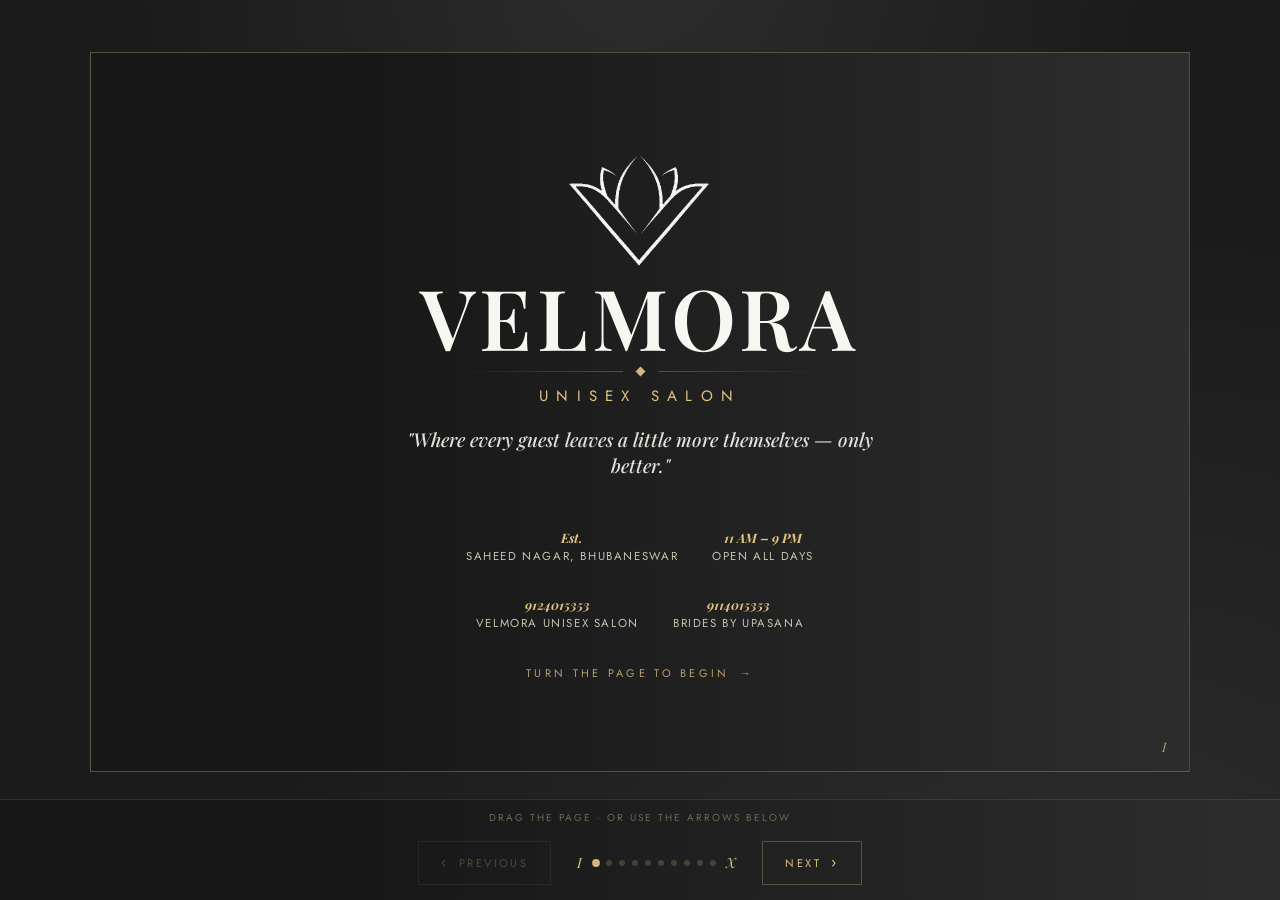
==== commit 0ad3c3b8: "Update index.html" ====
--- a/index.html
+++ b/index.html
@@ -860,7 +860,7 @@
   </div>
   </div>
   <script src="script.js"></script>
-  <script>
+  <!-- <script>
 // Disable right click
 document.addEventListener("contextmenu", function (e) {
     e.preventDefault();
@@ -918,7 +918,7 @@
 document.addEventListener("gestureend", function (e) {
     e.preventDefault();
 });
-</script>
+</script> -->
 </body>
 
 </html>
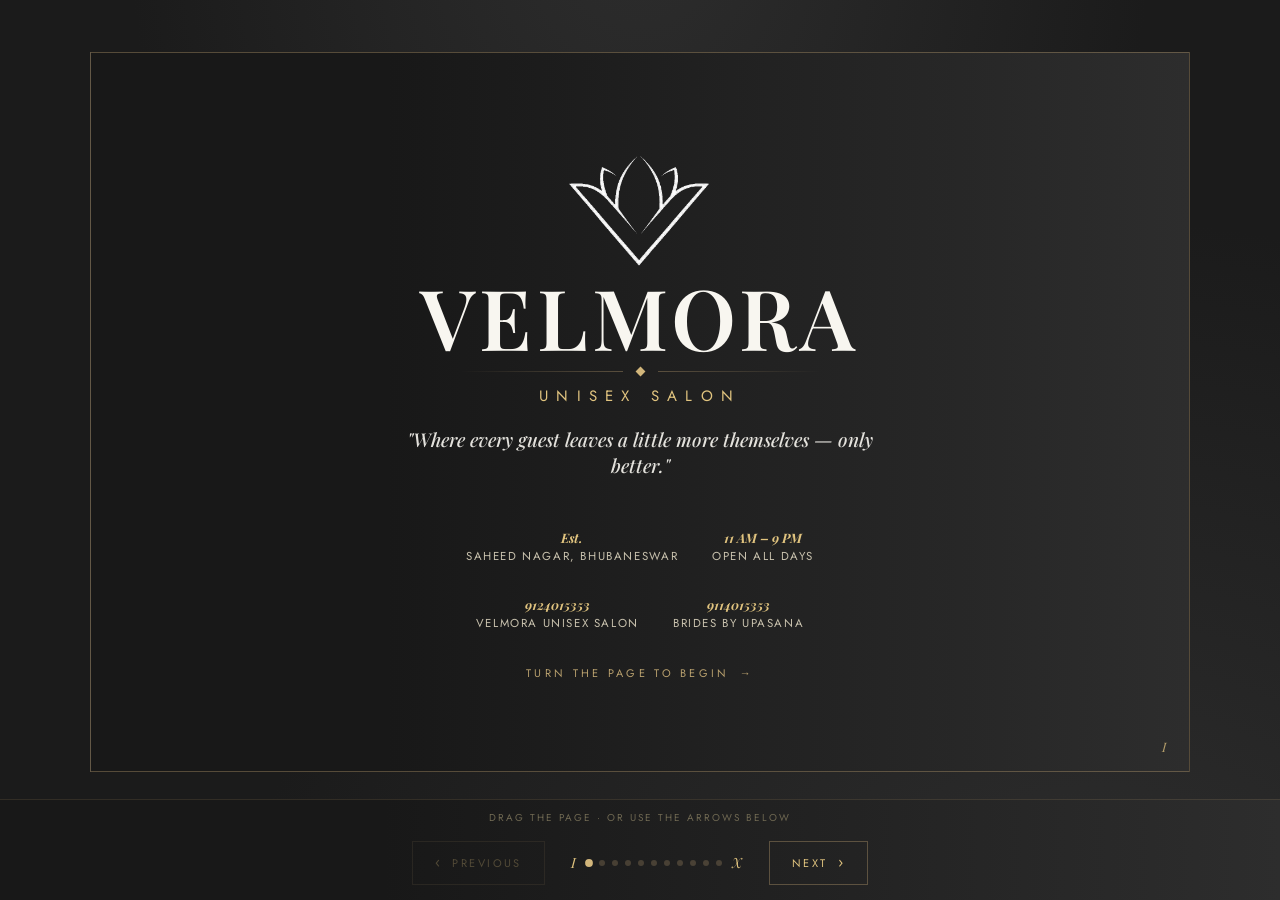
==== commit 55227587: "Update index.html" ====
--- a/index.html
+++ b/index.html
@@ -320,7 +320,7 @@
                 <h3>Threading</h3>
                 <div class="menu-item">
                   <span class="name">Eyebrows </span><span class="dots"></span>
-                  <span class="price">&#8377;550 (per each)</span>
+                  <span class="price">&#8377;50</span>
                 </div>
                 <div class="menu-item">
                   <span class="name">Upper Lip / Lower Lip</span><span class="dots"></span>
@@ -340,7 +340,7 @@
                 </div>
                 <div class="menu-item">
                   <span class="name">Full Face</span><span class="dots"></span>
-                  <span class="price">&#8377; 500</span>
+                  <span class="price">&#8377; 550</span>
                 </div>
               </div>
               <div class="menu-cat">
@@ -421,35 +421,35 @@
                 <div class="menu-item">
                   <span class="name">Under Arms (brazilian) </span>
                   <span class="dots"></span>
+                  <span class="price">&#8377;250</span>
+                </div>
+                <div class="menu-item">
+                  <span class="name">Full Leg </span>
+                  <span class="dots"></span>
+                  <span class="price">&#8377;700</span>
+                </div>
+                <div class="menu-item">
+                  <span class="name">Half Leg </span>
+                  <span class="dots"></span>
+                  <span class="price">&#8377;550</span>
+                </div>
+                <div class="menu-item">
+                  <span class="name">Full Arms</span>
+                  <span class="dots"></span>
+                  <span class="price">&#8377;550</span>
+                </div>
+                <div class="menu-item">
+                  <span class="name">Half Arms</span>
+                  <span class="dots"></span>
                   <span class="price">&#8377;300</span>
                 </div>
-                <div class="menu-item">
-                  <span class="name">Full Leg </span>
-                  <span class="dots"></span>
-                  <span class="price">&#8377;700</span>
-                </div>
-                <div class="menu-item">
-                  <span class="name">Half Leg </span>
-                  <span class="dots"></span>
-                  <span class="price">&#8377;550</span>
-                </div>
-                <div class="menu-item">
-                  <span class="name">Full Arms</span>
-                  <span class="dots"></span>
-                  <span class="price">&#8377;550</span>
-                </div>
-                <div class="menu-item">
-                  <span class="name">Half Arms</span>
-                  <span class="dots"></span>
-                  <span class="price">&#8377;300</span>
-                </div>
               </div>
               <div class="menu-cat">
                 <h3>Waxing</h3>
                 <div class="menu-item">
                   <span class="name">Full Front</span>
                   <span class="dots"></span>
-                  <span class="price">&#8377;1000</span>
+                  <span class="price">&#8377;800</span>
                 </div>
                 <div class="menu-item">
                   <span class="name">Half Front </span>
@@ -459,7 +459,7 @@
                 <div class="menu-item">
                   <span class="name">Full Back</span>
                   <span class="dots"></span>
-                  <span class="price">&#8377;1000</span>
+                  <span class="price">&#8377;800</span>
                 </div>
                 <div class="menu-item">
                   <span class="name">Half Back</span>
@@ -544,54 +544,59 @@
                 </div>
               </div>
               <div class="menu-cat">
-                <h3>Facial</h3>
-                <div class="menu-item">
-                  <span class="name">All Skin Type</span>
-                  <span class="dots"></span>
-                  <span class="price">--</span>
-                </div>
-                <div class="menu-item">
-                  <span class="name">Half Front </span>
-                  <span class="dots"></span>
-                  <span class="price">&#8377;500</span>
-                </div>
-                <div class="menu-item">
-                  <span class="name">Full Back</span>
-                  <span class="dots"></span>
-                  <span class="price">&#8377;1000</span>
-                </div>
-                <div class="menu-item">
-                  <span class="name">Half Back</span>
-                  <span class="dots"></span>
-                  <span class="price">&#8377;500</span>
-                </div>
-                <div class="menu-item">
-                  <span class="name">Full Body </span>
+                <!-- <h3>Facial</h3>
+                <div class="menu-item">
+                  <span class="name">Basic Facial</span>
+                  <span class="dots"></span>
+                  <span class="price">&#8377;1300</span>
+                </div>
+                <div class="menu-item">
+                  <span class="name">Anti Tan Facial </span>
+                  <span class="dots"></span>
+                  <span class="price">&#8377;1700</span>
+                </div>
+                <div class="menu-item">
+                  <span class="name">Korean Facial </span>
+                  <span class="dots"></span>
+                  <span class="price">&#8377;2300</span>
+                </div>
+                <div class="menu-item">
+                  <span class="name">Skin Brightening Facial</span>
+                  <span class="dots"></span>
+                  <span class="price">&#8377;2700</span>
+                </div>
+                <div class="menu-item">
+                  <span class="name">Anti Ageing Facial</span>
                   <span class="dots"></span>
                   <span class="price">&#8377;3500</span>
                 </div>
                 <div class="menu-item">
-                  <span class="name">Bikini</span>
-                  <span class="dots"></span>
-                  <span class="price">&#8377;2500</span>
-                </div>
+                  <span class="name">Bridal Glow Facial</span>
+                  <span class="dots"></span>
+                  <span class="price">&#8377;4000</span>
+                </div>
+                <div class="menu-item">
+                  <span class="name">Signature Facial</span>
+                  <span class="dots"></span>
+                  <span class="price">&#8377;5000</span>
+                </div>
+                <div class="menu-item">
+                  <span class="name">Haydra Facial</span>
+                  <span class="dots"></span>
+                  <span class="price">&#8377;3999 to &#8377;6999</span>
+                </div> -->
                 <div class="menu-cat">
                 <h3>CLEAN-UP</h3>
                 <div class="menu-item">
-                  <span class="name">Basic clean-up for dry skin</span>
-                  <span class="dots"></span>
-                  <span class="price">--</span>
-                </div>
-                <div class="menu-item">
-                  <span class="name">Basic clean-up for oily skin</span>
-                  <span class="dots"></span>
-                  <span class="price">--</span>
-                </div>
-                <div class="menu-item">
-                  <span class="name">Anti-tan kanpeki clean up</span>
-                  <span class="dots"></span>
-                  <span class="price">--</span>
-                </div>
+                  <span class="name">Basic clean-up</span>
+                  <span class="dots"></span>
+                  <span class="price">&#8377;900</span>
+                </div>
+                <div class="menu-item">
+                  <span class="name">Advance clean-up</span>
+                  <span class="dots"></span>
+                  <span class="price">&#8377;1500</span>
+                </div>               
               </div>
               </div>
             </div>
@@ -606,56 +611,165 @@
         </div>
       </div>
       <!-- Page 6 end -->
-      <!-- Page 7 start -->
+ <!-- Page Demo start -->
       <div class="sheet" data-index="6">
         <div class="face front">
           <div class="page-inner p-menu">
             <div class="eyebrow">The Menu</div>
-            <h2>Men</h2>
+            <h2>SKIN RITUAL</h2>
             <div class="lede">All prices in INR &middot; inclusive of consultation</div>
             <div class="menu-grid">
               <div class="menu-cat">
-                <h3>Hair Cut</h3>
-                <div class="menu-item">
-                  <span class="name">Hair Cut</span>
-                  <span class="dots"></span>
-                  <span class="price">&#8377;450</span>
-                </div>
-                <div class="menu-item">
-                  <span class="name">Haircut – Child (Below 5 Years)</span>
-                  <span class="dots"></span>
-                  <span class="price">&#8377;300</span>
-                </div>
-                <div class="menu-item">
-                  <span class="name">Hair Wash</span>
-                  <span class="dots"></span>
-                  <span class="price">&#8377;250</span>
-                </div>
-                <div class="menu-item">
-                  <span class="name">Wash and Styling</span>
-                  <span class="dots"></span>
-                  <span class="price">&#8377;300</span>
-                </div>
-              </div>
-              <div class="menu-cat">
-                <h3>Beard</h3>
-                <div class="menu-item">
-                  <span class="name">Beard Shaving</span>
-                  <span class="dots"></span>
-                  <span class="price">&#8377;200</span>
-                </div>
-                <div class="menu-item">
-                  <span class="name">Beard Trimming</span>
-                  <span class="dots"></span>
-                  <span class="price">&#8377;250</span>
-                </div>
-                <div class="menu-item">
-                  <span class="name">Beard Styling</span>
-                  <span class="dots"></span>
-                  <span class="price">&#8377;300</span>
-                </div>
-              </div>
-              <div class="menu-cat">
+                <h3>FACIAL</h3>
+                <div class="menu-item">
+                  <span class="name">Classic Facial</span>
+                  <span class="dots"></span>
+                  <span class="price">&#8377;1300</span>
+                </div>
+                <div class="menu-item">
+                  <span class="name">Anti-Tan Facial</span>
+                  <span class="dots"></span>
+                  <span class="price">&#8377;1700</span>
+                </div>
+                <div class="menu-item">
+                  <span class="name">Instant Redian</span>
+                  <span class="dots"></span>
+                  <span class="price">&#8377;2200</span>
+                </div>
+                <div class="menu-item">
+                  <span class="name">Anti-blemish Facial/Acne control</span>
+                  <span class="dots"></span>
+                  <span class="price">&#8377;700</span>
+                </div>
+                <div class="menu-item">
+                  <span class="name">Seasitive skin Facial</span>
+                  <span class="dots"></span>
+                  <span class="price">&#8377;2700</span>
+                </div>
+                <div class="menu-item">
+                  <span class="name">Advanced Anti-ageing facial</span>
+                  <span class="dots"></span>
+                  <span class="price">&#8377;3000</span>
+                </div>
+                <div class="menu-item">
+                  <span class="name">Save the date</span>
+                  <span class="dots"></span>
+                  <span class="price">&#8377;3000</span>
+                </div>
+                <div class="menu-item">
+                  <span class="name">Bridal slow facial</span>
+                  <span class="dots"></span>
+                  <span class="price">&#8377;3500</span>
+                </div>
+                <div class="menu-item">
+                  <span class="name">Hydra facial extra</span>
+                  <span class="dots"></span>
+                  <span class="price">&#8377;1000</span>
+                </div>
+              </div><div class="menu-cat">
+                <h3>KOREAN SKIN RITUALS</h3>
+              
+                <div class="menu-item">
+                  <div class="name-wrap">
+                    <span class="name">Aqua Dew Ritual</span>
+                    <span class="description">Hydration &amp; de-tan</span>
+                  </div>
+                  <span class="dots"></span>
+                  <span class="price">&#8377;2500</span>
+                </div>
+              
+                <div class="menu-item">
+                  <div class="name-wrap">
+                    <span class="name">Pureava Ritual</span>
+                    <span class="description">Oily and acne-prone skin, cleansing, purifying &amp; brightening</span>
+                  </div>
+                  <span class="dots"></span>
+                  <span class="price">&#8377;3000</span>
+                </div>
+              
+                <div class="menu-item">
+                  <div class="name-wrap">
+                    <span class="name">Even Tone Radiance Rituals</span>
+                    <span class="description">Sun-damaged, dullness &amp; uneven tone</span>
+                  </div>
+                  <span class="dots"></span>
+                  <span class="price">&#8377;3200</span>
+                </div>
+              
+                <div class="menu-item">
+                  <div class="name-wrap">
+                    <span class="name">Clarity Glow Ritual</span>
+                    <span class="description">Blemishes, pigmentation &amp; uneven tone</span>
+                  </div>
+                  <span class="dots"></span>
+                  <span class="price">&#8377;3200</span>
+                </div>
+              
+                <div class="menu-item">
+                  <div class="name-wrap">
+                    <span class="name">Youth Revival Rituals</span>
+                    <span class="description">Ageing, firmness &amp; revitalisation</span>
+                  </div>
+                  <span class="dots"></span>
+                  <span class="price">&#8377;3500</span>
+                </div>
+              
+                <div class="menu-item">
+                  <div class="name-wrap">
+                    <span class="name">Barrier Rescue</span>
+                    <span class="description">Sensitive, irritated &amp; compromised skin</span>
+                  </div>
+                  <span class="dots"></span>
+                  <span class="price">&#8377;3500</span>
+                </div>
+              
+                <div class="menu-item">
+                  <div class="name-wrap">
+                    <span class="name">Anti Oxidant Radiance Rituals</span>
+                    <span class="description">Tired, stressed &amp; dull skin</span>
+                  </div>
+                  <span class="dots"></span>
+                  <span class="price">&#8377;4000</span>
+                </div>
+              
+                <div class="menu-item">
+                  <div class="name-wrap">
+                    <span class="name">Korean Glass Skin Rituals</span>
+                    <span class="description">Glass-like glow &amp; hydration</span>
+                  </div>
+                  <span class="dots"></span>
+                  <span class="price">&#8377;4000</span>
+                </div>
+              
+                <div class="menu-item">
+                  <div class="name-wrap">
+                    <span class="name">Skin Renewal Rituals</span>
+                    <span class="description">Skin renewal &amp; revitalisation</span>
+                  </div>
+                  <span class="dots"></span>
+                  <span class="price">&#8377;4500</span>
+                </div>
+              
+                <div class="menu-item">
+                  <div class="name-wrap">
+                    <span class="name">Luminous Bright Rituals</span>
+                    <span class="description">Brightening &amp; uneven tone</span>
+                  </div>
+                  <span class="dots"></span>
+                  <span class="price">&#8377;5000</span>
+                </div>
+              
+                <div class="menu-item">
+                  <div class="name-wrap">
+                    <span class="name">Sensi Calm Rituals</span>
+                    <span class="description">Sensitive &amp; reactive skin</span>
+                  </div>
+                  <span class="dots"></span>
+                  <span class="price">&#8377;5000</span>
+                </div>
+              </div>
+              
+              <!-- <div class="menu-cat">
                 <h3>Hair SPA (Gents) Loreal / Wella </h3>
                 <div class="menu-item">
                   <span class="name">Deep Conditioning</span><span class="dots"></span>
@@ -673,8 +787,8 @@
                   <span class="name">Colour Shine</span><span class="dots"></span>
                   <span class="price">&#8377;1500</span>
                 </div>
-              </div>
-              <div class="menu-cat">
+              </div> -->
+              <!-- <div class="menu-cat">
                 <h3>Hair Rituals</h3>
                 <div class="menu-item">
                   <span class="name">Anti Dandruff </span><span class="dots"></span>
@@ -692,7 +806,7 @@
                     <span class="price">&#8377;800</span>
                   </div>
                 </div>
-              </div>
+              </div> -->
             </div>
           </div>
         </div>
@@ -704,8 +818,8 @@
             </svg><span>Velmora</span></div>
         </div>
       </div>
-      <!-- Page 7 end -->
-      <!-- Page 8 start -->
+       <!-- Page Demo ed -->
+      <!-- Page 7 start -->
       <div class="sheet" data-index="7">
         <div class="face front">
           <div class="page-inner p-menu">
@@ -714,59 +828,82 @@
             <div class="lede">All prices in INR &middot; inclusive of consultation</div>
             <div class="menu-grid">
               <div class="menu-cat">
-                <h3>Colour </h3>
-                <div class="menu-item">
-                  <span class="name">Global Colour </span>
-                  <span class="dots"></span>
-                  <span class="price">&#8377;1500 / &#8377;3000</span>
-                </div>
-                <div class="menu-item">
-                  <span class="name">Highlight Hair Colour</span>
-                  <span class="dots"></span>
-                  <span class="price">&#8377;1500 / &#8377; 3000</span>
-                </div>
-                <div class="menu-item">
-                  <span class="name">Beard Colour</span>
-                  <span class="dots"></span>
-                  <span class="price">&#8377;600</span>
-                </div>
-                <div class="menu-item">
-                  <span class="name">Moustache Colour</span>
+                <h3>Hair Cut</h3>
+                <div class="menu-item">
+                  <span class="name">Hair Cut</span>
+                  <span class="dots"></span>
+                  <span class="price">&#8377;450</span>
+                </div>
+                <div class="menu-item">
+                  <span class="name">Haircut – Child (Below 5 Years)</span>
                   <span class="dots"></span>
                   <span class="price">&#8377;300</span>
                 </div>
-              </div>
-              <div class="menu-cat">
-                <h3>Hair SPA</h3>
-                <div class="menu-item">
-                  <span class="name">Deep Conditioning SPA</span>
-                  <span class="dots"></span>
-                  <span class="price">&#8377;1200</span>
-                </div>
-                <div class="menu-item">
-                  <span class="name">Colour Save Hair SPA</span>
-                  <span class="dots"></span>
-                  <span class="price">&#8377;2000</span>
-                </div>
-                <div class="menu-item">
-                  <span class="name">Dandruff Treatment</span>
-                  <span class="dots"></span>
-                  <span class="price">&#8377;2000</span>
-                </div>
-              </div>
-              <div class="menu-cat">
-                <h3>Hair Texture </h3>
-                <div class="menu-item">
-                  <span class="name">Straightening / Smoothening / Rebonding</span><span class="dots"></span>
-                  <span class="price">&#8377;3000 / &#8377;3500 / &#8377;4000</span>
-                </div>
-                <div class="menu-item">
-                  <span class="name">Keratin </span><span class="dots"></span>
-                  <span class="price">&#8377; 3000 / &#8377; 4000 / &#8377;5000</span>
-                </div>
-                <div class="menu-item">
-                  <span class="name">Botox/nanoplastia</span><span class="dots"></span>
-                  <span class="price">&#8377;3000 / &#8377;4000 / &#8377;5000</span>
+                <div class="menu-item">
+                  <span class="name">Hair Wash</span>
+                  <span class="dots"></span>
+                  <span class="price">&#8377;250</span>
+                </div>
+                <div class="menu-item">
+                  <span class="name">Wash and Styling</span>
+                  <span class="dots"></span>
+                  <span class="price">&#8377;300</span>
+                </div>
+              </div>
+              <div class="menu-cat">
+                <h3>Beard</h3>
+                <div class="menu-item">
+                  <span class="name">Beard Shaving</span>
+                  <span class="dots"></span>
+                  <span class="price">&#8377;200</span>
+                </div>
+                <div class="menu-item">
+                  <span class="name">Beard Trimming</span>
+                  <span class="dots"></span>
+                  <span class="price">&#8377;250</span>
+                </div>
+                <div class="menu-item">
+                  <span class="name">Beard Styling</span>
+                  <span class="dots"></span>
+                  <span class="price">&#8377;300</span>
+                </div>
+              </div>
+              <div class="menu-cat">
+                <h3>Hair SPA (Gents) Loreal / Wella </h3>
+                <div class="menu-item">
+                  <span class="name">Deep Conditioning</span><span class="dots"></span>
+                  <span class="price">&#8377;1300</span>
+                </div>
+                <div class="menu-item">
+                  <span class="name">Deep Moisturising</span><span class="dots"></span>
+                  <span class="price">&#8377;1500</span>
+                </div>
+                <div class="menu-item">
+                  <span class="name">Deep Repairing</span><span class="dots"></span>
+                  <span class="price">&#8377;1700</span>
+                </div>
+                <div class="menu-item">
+                  <span class="name">Colour Shine</span><span class="dots"></span>
+                  <span class="price">&#8377;1500</span>
+                </div>
+              </div>
+              <div class="menu-cat">
+                <h3>Hair Rituals</h3>
+                <div class="menu-item">
+                  <span class="name">Anti Dandruff </span><span class="dots"></span>
+                  <span class="price">&#8377;1500</span>
+                </div>
+                <div class="menu-item">
+                  <span class="name">Anti Breakage</span><span class="dots"></span>
+                  <span class="price">&#8377;1500</span>
+                </div>
+                <div class="menu-cat">
+                  <h3>Head Massage</h3>
+                  <div class="menu-item">
+                    <span class="name">Head Massage (coconut oil / olive oil / almond oil)</span><span
+                      class="dots"></span>
+                    <span class="price">&#8377;800</span>
+                  </div>
                 </div>
               </div>
             </div>
@@ -780,9 +917,85 @@
             </svg><span>Velmora</span></div>
         </div>
       </div>
+      <!-- Page 7 end -->
+      <!-- Page 8 start -->
+      <div class="sheet" data-index="8">
+        <div class="face front">
+          <div class="page-inner p-menu">
+            <div class="eyebrow">The Menu</div>
+            <h2>Men</h2>
+            <div class="lede">All prices in INR &middot; inclusive of consultation</div>
+            <div class="menu-grid">
+              <div class="menu-cat">
+                <h3>Colour </h3>
+                <div class="menu-item">
+                  <span class="name">Global Colour </span>
+                  <span class="dots"></span>
+                  <span class="price">&#8377;1500 / &#8377;3000</span>
+                </div>
+                <div class="menu-item">
+                  <span class="name">Highlight Hair Colour</span>
+                  <span class="dots"></span>
+                  <span class="price">&#8377;1500 / &#8377; 3000</span>
+                </div>
+                <div class="menu-item">
+                  <span class="name">Beard Colour</span>
+                  <span class="dots"></span>
+                  <span class="price">&#8377;600</span>
+                </div>
+                <div class="menu-item">
+                  <span class="name">Moustache Colour</span>
+                  <span class="dots"></span>
+                  <span class="price">&#8377;300</span>
+                </div>
+              </div>
+              <div class="menu-cat">
+                <h3>Hair SPA</h3>
+                <div class="menu-item">
+                  <span class="name">Deep Conditioning SPA</span>
+                  <span class="dots"></span>
+                  <span class="price">&#8377;1200</span>
+                </div>
+                <div class="menu-item">
+                  <span class="name">Colour Save Hair SPA</span>
+                  <span class="dots"></span>
+                  <span class="price">&#8377;2000</span>
+                </div>
+                <div class="menu-item">
+                  <span class="name">Dandruff Treatment</span>
+                  <span class="dots"></span>
+                  <span class="price">&#8377;2000</span>
+                </div>
+              </div>
+              <div class="menu-cat">
+                <h3>Hair Texture </h3>
+                <div class="menu-item">
+                  <span class="name">Straightening / Smoothening / Rebonding</span><span class="dots"></span>
+                  <span class="price">&#8377;3000 / &#8377;3500 / &#8377;4000</span>
+                </div>
+                <div class="menu-item">
+                  <span class="name">Keratin </span><span class="dots"></span>
+                  <span class="price">&#8377; 3000 / &#8377; 4000 / &#8377;5000</span>
+                </div>
+                <div class="menu-item">
+                  <span class="name">Botox/nanoplastia</span><span class="dots"></span>
+                  <span class="price">&#8377;3000 / &#8377;4000 / &#8377;5000</span>
+                </div>
+              </div>
+            </div>
+          </div>
+        </div>
+        <div class="face back">
+          <div class="verso"><svg viewBox="0 0 200 150" fill="none">
+              <g stroke="currentColor" stroke-width="2.4">
+                <path d="M140 38 C120 44 106 66 100 100 C128 96 148 82 156 60 C160 50 152 42 140 38 Z" />
+              </g>
+            </svg><span>Velmora</span></div>
+        </div>
+      </div>
       <!-- Page 8 end -->
       <!-- Page 9 start -->
-      <div class="sheet" data-index="8">
+      <div class="sheet" data-index="9">
         <div class="face front">
           <div class="page-inner p-team">
             <div class="eyebrow">The Chairs</div>
@@ -792,25 +1005,31 @@
               <div class="team-card">
                 <div class="avatar">D</div>
                 <h4>DEEP</h4>
-                <!-- <div class="role">Creative Director</div> -->
+                <div class="role">Hair Expert </div>
                 <!-- <p>Colour specialist &amp; balayage lead, 12 yrs experience.</p> -->
               </div>
               <div class="team-card">
                 <div class="avatar">A</div>
                 <h4>ALEX</h4>
-                <!-- <div class="role">Senior Stylist</div> -->
+                <div class="role">Hair Expert</div>
                 <!-- <p>Precision cutting &amp; men's grooming expert.</p> -->
               </div>
               <div class="team-card">
-                <div class="avatar">A</div>
-                <h4>ARPITA</h4>
-                <!-- <div class="role">Skin &amp; Spa Lead</div> -->
+                <div class="avatar">M</div>
+                <h4>MITHI</h4>
+                <div class="role">Beautician</div>
                 <!-- <p>Certified aesthetician, facial &amp; body therapies.</p> -->
+              </div>
+              <div class="team-card">
+                <div class="avatar">M</div>
+                <h4>MADHU</h4>
+                <div class="role">Beautician </div>
+                <!-- <p>Bridal &amp; editorial makeup, HD specialist.</p> -->
               </div>
               <div class="team-card">
                 <div class="avatar">K</div>
                 <h4>KAPTAN</h4>
-                <!-- <div class="role">Makeup Artist</div> -->
+                <div class="role">Nail Artist </div>
                 <!-- <p>Bridal &amp; editorial makeup, HD specialist.</p> -->
               </div>
             </div>
@@ -826,7 +1045,7 @@
       </div>
       <!-- Page 9 end -->
       <!-- Page 10 start -->
-      <div class="sheet" data-index="9">
+      <div class="sheet" data-index="10">
         <div class="face front">
           <div class="page-inner p-contact">
             <div class="thankyou-msg">
@@ -860,7 +1079,7 @@
   </div>
   </div>
   <script src="script.js"></script>
-  <!-- <script>
+  <script>
 // Disable right click
 document.addEventListener("contextmenu", function (e) {
     e.preventDefault();
@@ -918,7 +1137,7 @@
 document.addEventListener("gestureend", function (e) {
     e.preventDefault();
 });
-</script> -->
+</script>
 </body>
 
 </html>
